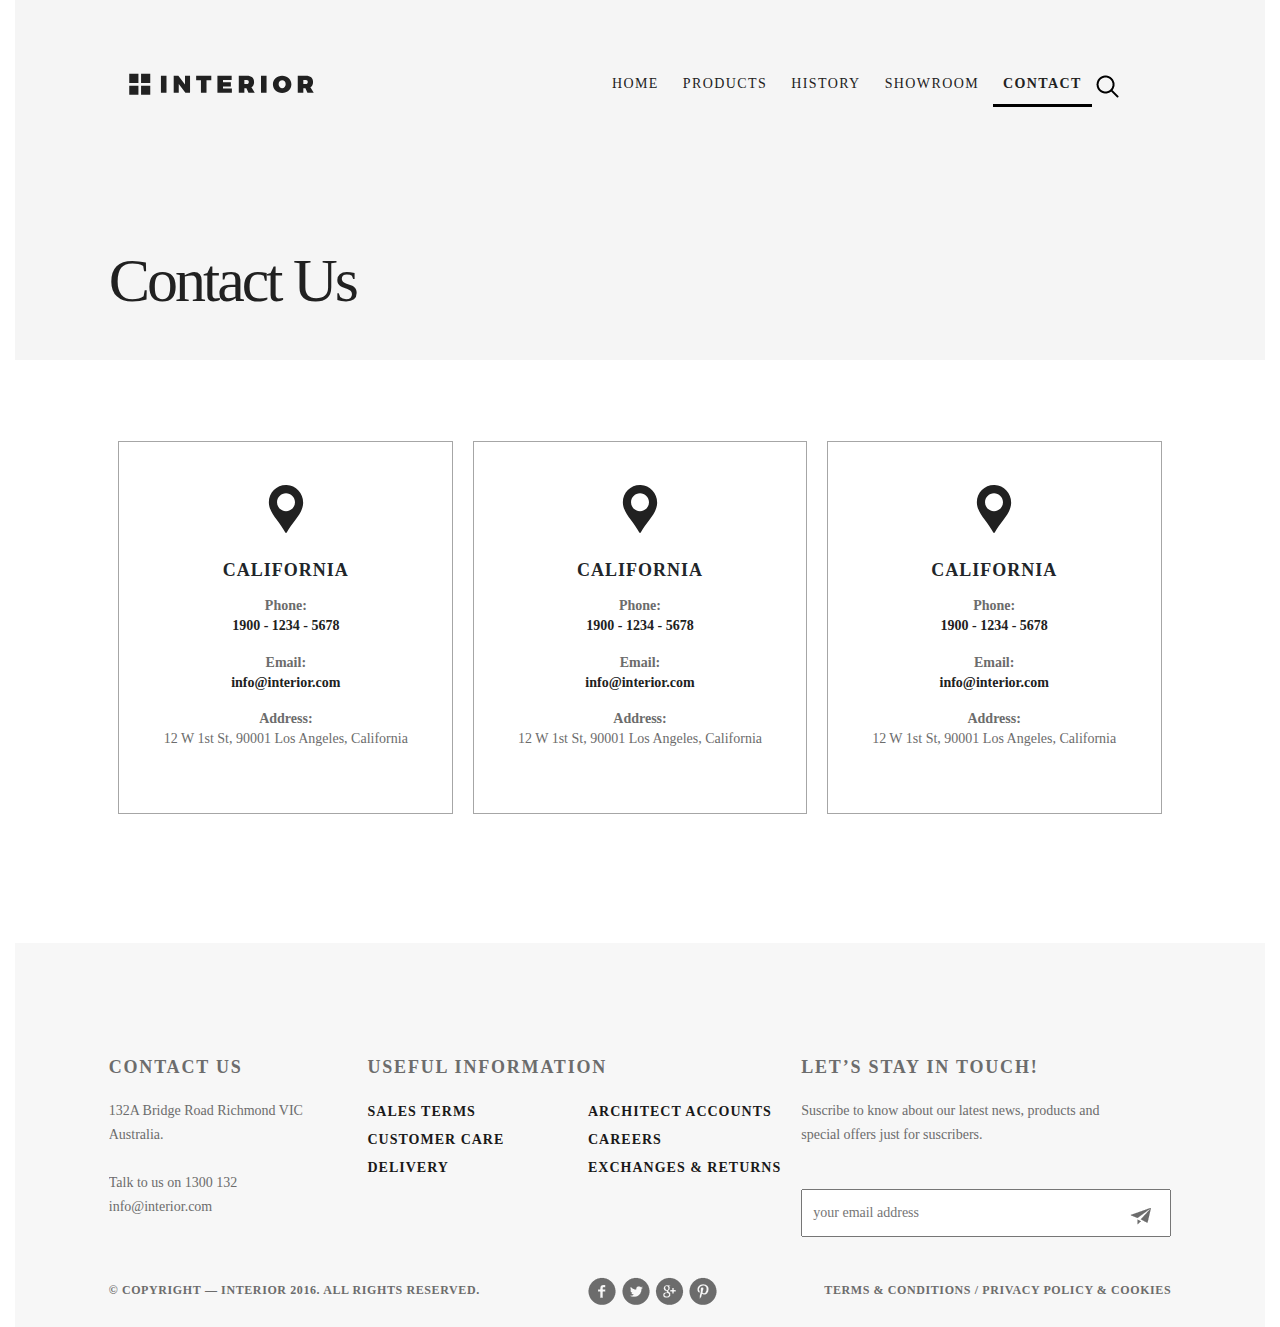
==== interior-contacts.html @ 3bba410d "Add files via upload" ====
<!doctype html>
<html lang="en">
  <head>
    <!-- Required meta tags -->
    <meta charset="utf-8">
    <meta name="viewport" content="width=device-width, initial-scale=1, shrink-to-fit=no">
    <!-- Bootstrap CSS -->
    <link rel="stylesheet" href="https://stackpath.bootstrapcdn.com/bootstrap/4.4.1/css/bootstrap.min.css" integrity="sha384-Vkoo8x4CGsO3+Hhxv8T/Q5PaXtkKtu6ug5TOeNV6gBiFeWPGFN9MuhOf23Q9Ifjh" crossorigin="anonymous">
    <link rel="stylesheet" href="style.css">
    <title>Interior Contacts</title>
  </head>
  <body>
<div class="container">
  <div class="content">
    <div class="nav-slider">
      <div class="navbar">
        <div class="logo"> <a href="index.html"><img src="img/logo.svg" alt="logo"></a>
      </div>
      <div class="menu">
        <ul>
          <li><a href="index.html">HOME</a></li>
          <li><a href="interior-product-range.html">PRODUCTS</a></li>
          <li><a href="#">HISTORY</a></li>
          <li><a href="interior-product-details.html">SHOWROOM</a></li>
          <li class="active"><a href="#">CONTACT</a></li>
        </ul>
      </div>
      <div class="search">
        <a href=""><img src="img/search.png" alt="search-bar"></a>
      </div>
    </div>
    <div class="catalog-title">
      <h1>Contact Us</h1>
    </div>
  </div>
  
<div class="row contacts-content">
  <div class="col-sm contact-card">
    <div class="contact-card-content">
      <img src="img/map-point.svg" alt="map-point">
      <h4>California</h4>
      <div class="contact-field">
        <p class="contact-item">Phone:</p><p class="contact-text">1900 - 1234 - 5678</p>
      </div>
      <div class="contact-field">
        <p class="contact-item">Email:</p><p class="contact-text">info@interior.com</p>
      </div>
      <div class="contact-field">
        <p class="contact-item">Address:</p><p class="address-text">12 W 1st St, 90001 Los Angeles, California</p>
      </div>
    </div>
  </div>
  <div class="col-sm contact-card">
    <div class="contact-card-content">
      <img src="img/map-point.svg" alt="map-point">
      <h4>California</h4>
      <div class="contact-field">
        <p class="contact-item">Phone:</p><p class="contact-text">1900 - 1234 - 5678</p>
      </div>
      <div class="contact-field">
        <p class="contact-item">Email:</p><p class="contact-text">info@interior.com</p>
      </div>
      <div class="contact-field">
        <p class="contact-item">Address:</p><p class="address-text">12 W 1st St, 90001 Los Angeles, California</p>
      </div>
    </div>
    
  </div>
  <div class="col-sm contact-card">
    <div class="contact-card-content">
      <img src="img/map-point.svg" alt="map-point">
      <h4>California</h4>
      <div class="contact-field">
        <p class="contact-item">Phone:</p><p class="contact-text">1900 - 1234 - 5678</p>
      </div>
      <div class="contact-field">
        <p class="contact-item">Email:</p><p class="contact-text">info@interior.com</p>
      </div>
      <div class="contact-field">
        <p class="contact-item">Address:</p><p class="address-text">12 W 1st St, 90001 Los Angeles, California</p>
      </div>
    </div>
  </div>
  </div>

<div class="clr"></div>
</div>

<div class="footer">
  <div class="footer-content">
    <div class="footer-content1">
      <div class="contact">
        <h4>Contact Us</h4>
        <p>132A Bridge Road Richmond VIC<br>Australia.<br><br>
        Talk to us on 1300 132<br>info@interior.com</p>
      </div>
      <div class="useful-info">
        <h4>Useful Information</h4>
        <ul>
          <li><a href="">Sales terms</a></li>
          <li><a href="">Customer care</a></li>
          <li><a href="">Delivery</a></li>
          <li><a href="">Architect accounts</a></li>
          <li><a href="">Careers</a></li>
          <li><a href="">Exchanges & returns</a></li>
        </ul>
      </div>
      <div class="in-touch">
      <h4>Let’s Stay in Touch!</h4>
      <p>Suscribe to&nbsp;know about our latest news, products and <br> special offers just for suscribers.</p>
      <form class="subscribe-form">
        <input class="email" type="email" name="email" placeholder="your email address">
        <button type="submit" class="email-btn"><img src="img/send.png" alt="send"></button>
      </form>
      </div>
    </div>
    <div class="footer-content2">
      <p>&copy;&nbsp;Copyright&nbsp;&mdash; INTERIOR 2016. All Rights Reserved.</p>
      <div class="social"><img src="img/social-links.png" alt="social-media"></div>
      <p class="right-text">Terms &amp;&nbsp;Conditions&nbsp;/ Privacy policy &amp;&nbsp;Cookies</p>
    </div>
 </div>
</div>
</div>

    <!-- Optional JavaScript -->
    <!-- jQuery first, then Popper.js, then Bootstrap JS -->
    <script src="https://code.jquery.com/jquery-3.4.1.slim.min.js" integrity="sha384-J6qa4849blE2+poT4WnyKhv5vZF5SrPo0iEjwBvKU7imGFAV0wwj1yYfoRSJoZ+n" crossorigin="anonymous"></script>
    <script src="https://cdn.jsdelivr.net/npm/popper.js@1.16.0/dist/umd/popper.min.js" integrity="sha384-Q6E9RHvbIyZFJoft+2mJbHaEWldlvI9IOYy5n3zV9zzTtmI3UksdQRVvoxMfooAo" crossorigin="anonymous"></script>
    <script src="https://stackpath.bootstrapcdn.com/bootstrap/4.4.1/js/bootstrap.min.js" integrity="sha384-wfSDF2E50Y2D1uUdj0O3uMBJnjuUD4Ih7YwaYd1iqfktj0Uod8GCExl3Og8ifwB6" crossorigin="anonymous"></script>
  </body>
</html>
---- style.css ----
* {
	margin: 0;
	padding: 0;
	font-family: Montserrat;
	-webkit-box-sizing: border-box;
    -moz-box-sizing: border-box;
    box-sizing: border-box;
}

html​,​​​body​​​ {​​​
	height​:​​​​100​%;​​​​
}

.clr {
	height: 384px;
}

.header {
	width: 100%;
}

h1 {
	color: #212121;
	font-size: 62px;
	font-weight: 300;
	line-height: 72px;
	text-transform: uppercase;
	letter-spacing: -3px;
}

h3 {
	color: #212121;
	font-size: 36px;
	font-weight: 700;
	line-height: 60px;
}

h4, .order-button a, .explore-btn a {
	font-size: 18px;
	font-weight: 700;
	line-height: 48px;
	text-transform: uppercase;
	letter-spacing: 1.8px;
	text-decoration: none;
}

h5 {
	color: #212121;
	font-size: 36px;
	font-weight: 400;
	line-height: 48px;
}

.price-value {
	font-size: 72px;
	text-transform: uppercase;
	color: #212121;
	font-weight: 400;
}


p {
	color: #6c6c6c;
	font-size: 14px;
	font-weight: 300;
	line-height: 24px;
}

.order-button {
	width: 212px;
	height: 45px;
	box-shadow: 0 2px 5px 1px rgba(33, 33, 33, 0.35);
	border-radius: 23px;
	background-image: linear-gradient(to right, #ECE9E6 0%, #FFFFFF 51%, #ECE9E6 100%);
	-moz-transition: all .2s ease-in-out;
    -o-transition: all .2s ease-in-out;
    -webkit-transition: all .2s ease-in-out;
    transition: all .2s ease-in-out;
    background-size: 300% 100%;
	margin-top: 25px;
	transition: 0.3s;
}

.order-button:hover {
	width: 212px;
	height: 45px;
	border-radius: 23px;
	background-position: right center;
}

.order-button:active {
	box-shadow: none;
}

.order-button a {
	display: block;
	color: #212121;
	letter-spacing: 3.6px;
	text-align: center;
}

.order-button img, .explore-btn img {
	padding-left: 20px;
}

.explore-btn {
	text-align: center;
	vertical-align: middle;
	height: 67px;
	line-height: 67px;
}

.explore-btn a {
	display: inline-block;
	color: #1e1e1e;
	position: relative;
	cursor: pointer;
	line-height: 1;
	text-decoration: none;
}

.explore-btn a:after {
    display: block;
	position: absolute;
	left: 0; 
	width: 0;
	height: 3px; 
	background-color: #1e1e1e; 
	content: "";
	transition: width 0.3s ease-out;
}

.explore-btn a:hover:after, .explore-btn a:focus:after {
	width: 100%; /*устанавливаем значение 100% чтобы ссылка подчёркивалась полностью*/
}

.title,.gallery-title {
	display: flex;
	justify-content: space-between;
	margin-bottom: 65px;
}

.gallery-pic-big:hover, .exclusive-small:hover, .exclusive-big1:hover {
	box-shadow: 0 2px 5px 1px rgba(33, 33, 33, 0.35);
}

/*slider*/

.container {
	width: 1366px;
	max-width: 100%;
	margin: 0 auto;
	position: relative;
	overflow: hidden;
	min-height: 100%;
}

.slider {
	height: 800px;
	background-image: url(img/slider-img.jpg);
	position: relative;
	overflow: hidden;

}

.navbar {
	display: inline-block;
}

.menu {
	display: inline-block;
	list-style-type: none;
	text-align: center; 
	padding: 0;
	margin-left: 382px;
	box-sizing: border-box;
}

.menu li {
	display: inline-block;
	font-size: 14px;
	padding: 10px;
	font-weight: 500;
	line-height: 20px;
	text-transform: uppercase;
	letter-spacing: 1.4px;
	border-bottom: 3px solid transparent;
}

.menu li.active {
	color: black;
	font-weight: 700;
	border-bottom: 3px solid black;
}

.menu li>a {
	text-decoration: none;
	color: #212121;
	border-bottom: 3px solid transparent;
}

.menu li:hover {
	color: black;
	font-weight: 700;
	border-bottom: 3px solid black;
}

.logo {
	width: 185px;
	height: 22px;
	padding-top: 63px;
	padding-left: 98px;
	display: inline-block;
}

.search {
	width: 23px;
	height: 23px;
	display: inline-block;
	vertical-align: middle;
}

.slider-content {
	margin-top: 250px;
	margin-left: 98px;
	width: 450px;
}

.slider-content h4 {
	color: #43a047;
}

.scroll {
	height: 50px;
	text-align: center;
	position: absolute;
	width: 100%;
	bottom: 19px;
}

.button {
	display: inline-block;
	width: 30px;
	height: 30px;
	border-radius: 23px;
	background-color: grey;
	margin: 3px;	
	text-align: center;
	vertical-align: middle;
	transition: 0.3s;
}

.button:nth-child(2) {
	width: 40px;
	height: 40px;
	border-radius: 23px;
	background-color: black;
	text-align: center;
	line-height: 50px;
}

.button:hover {
	display: inline-block;
	width: 40px;
	height: 40px;
	border-radius: 23px;
	background-color: black;
	text-align: center;
	line-height: 50px;
}

/*featured*/

.featured-product{
	margin: 120px auto;
	width: 85%;
}

.explore-btn, .tab-control {
	display: block;
}

.tab-control li {
	display: inline-block;
	list-style-type: none;
	padding: 10px;
	border-bottom: 0.5px solid black;

}

.tab-control a {
	text-decoration: none;
	color: #8c8c8c;
	font-size: 36px;
	font-weight: 700;
}

.tab-control a.active, .tab-control a:hover {
	text-decoration: none;
	color: black;
	font-size: 36px;
	font-weight: 700;
}

.tab-control li.active, .tab-control li:hover {
	border-bottom: 3px solid black;
}

.tab-content {
	display: inline-flex;
	justify-content: space-between;
	width: 100%;
	height: 270px;
}

.product {
	width: 270px;
	height: 270px;
}

.prod1 {
	background: url(img/featured/product-1.png) no-repeat center top;
}

.prod2 {
	background: url(img/featured/product-2.png) no-repeat center top;
}

.prod3 {
	background: url(img/featured/product-3.png) no-repeat center top;
}

.prod4 {
	background: url(img/featured/product-4.png) no-repeat center top;
}

.prod-content {
	width: 100%;
	height: 100%;
	text-align: center;
	opacity: 1;
	display: flex;
	flex-direction:  column;
	justify-content: center;
	align-content: center;
	opacity: 0;
}

.prod-content h3 {
	font-size: 22px;
}

.prod-content p {
	width: 270px;
	max-height: 50px;
	overflow: hidden;
	position: relative;
}

.prod-content:hover {
	background-color: rgba(255, 255, 255, .9);
	transition: 0.2s;
	opacity: 1;
}

.sm-button {
	width: 48px;
	height: 48px;
	box-shadow: 0 2px 5px 1px rgba(33, 33, 33, 0.35);
	border-radius: 24px;
	background-image: linear-gradient(to right, #ECE9E6 0%, #FFFFFF 51%, #ECE9E6 100%);
	align-self: center;
	margin-bottom: 20px;
	-moz-transition: all .2s ease-in-out;
    -o-transition: all .2s ease-in-out;
    -webkit-transition: all .2s ease-in-out;
    transition: all .2s ease-in-out;
    background-size: 300% 100%;
}

.sm-button:hover {
	background-position: right center;
}

.sm-button:active {
	box-shadow: none;
}

.sm-button a {
	width: 100%;
	height: 100%;
	display: block;
}

.sm-button img {
	display: block;
	margin-top: 15px;
	margin-left: 18px;
}

/*EXCLUSIVE*/

.promo-product {
	height: 683px;
	width: 100%;
	display: flex;
}

.promo-content {
	height: 100%;
	width: 50%;
}

.promo-text {
	display: block;
	max-width: 350px;
	margin-top: 30%;
	margin-left: 8%;
}

.promo-text h4 {
	color: #1e88e5;
	line-height: 20px;
	margin-bottom: 36px;
}

.promo-text p {
	padding-top: 10px;
}

.promo1 {
	background-image: url('img/promo-img1.png');
}

.promo2 {
	background-image: url('img/promo-img2.png');
}

/*TRENDING*/

.product-gallery {
	width: 85%;
}

.product-gallery.trending {
	margin: 120px auto;
}

.gallery-content {
	height: 770px;
	display: flex;
	justify-content: space-between;
	align-content: space-between;
	flex-wrap: wrap;
}

.gallery-pic-big {
	height: 370px;
	width: 370px;
}

/*HOT DEAL*/

.hot-deals {
	height: 800px;
	width: 100%;
	background: url('img/hot deal-slider.png');
	position: relative;
	padding: 0;
    overflow: hidden;
}

.hotdeal-content {
	top: 50%;
	margin-top: 243px;
	margin-left: 98px;
}

.hotdeal-content h4 {
	 color: #e53935;
}


/*EXCLUSIVE*/

.exclusive {
	width: 85%;
	margin: 120px auto;
	display: flex;
	justify-content: space-between;
}

.exclusive-big1, .exclusive-big2 {
	width: 570px;
	height: 570px;
}

.exclusive-big1 {
	background: url(img/exclusive/product-1-lg.png);
}

.exclusive-big2 {
	display: flex;
	flex-direction: row;
	flex-wrap: wrap;
	justify-content: space-between;
	align-content: space-between;
}

.exclusive-small {
	width: 270px;
	height: 270px;
}

/*MOBILE-APP*/

.mobile-app {
	height: 516px;
	width: 100%;
	background: url(img/back-img.png);
}

.mobile-app-content {
	padding-top: 125px;
	padding-left: 99px;
	max-width: 600px;
}

.mobile-app-content h4 {
	color: #6c6c6c;
}

.mobile-app-content h1 {
	font-weight: 300;
}

.mobile-app-content p {
	font-size: 22px;
}

.app-buttons {
	margin-top: 33px;
}

/*FOOTER*/

.footer {
	height: 384px;
	width: 100%;
	background-color: #f7f7f7;
	overflow: hidden;
	clear: both;
	margin-top: -384px;
}

.footer-content {
	width: 85%;
	margin: 8% auto 1%;
}

.footer-content1 h4 {
	color: #6c6c6c;
}

.footer-content1 {
	display: flex;
	justify-content: space-between;
}

.contact {
	width: 250px;
	overflow: hidden;
}

.useful-info {
	width: 425px;
	height: 100px;
}

.in-touch {
	width: 370px;

}

.useful-info ul {
	 list-style: none;
	 column-count: 2;
}

.useful-info li {
	page-break-inside: avoid;
	break-inside: avoid;
	line-height: 25px;
	font-size: 14px;
	font-weight: 700;
	text-transform: uppercase;
	letter-spacing: 1px;
	border-bottom: 3px solid transparent;
}

.useful-info li>a {
	text-decoration: none;
	color: #1a1919;
}

.subscribe-form {
	  display: inline-block;
	  vertical-align: top;
	  position: relative;
}

.email {
	margin-top: 26px;
	width: 370px;
	height: 48px;
	padding: 10px;
	font-size: 14px;
	font-weight: 300;
	line-height: 22px;
	color: #1a1919;
}

.email-btn {
	position: absolute; 
	top: 30px; right: 10px;
	outline: none;
	border: none;
	display: inline-block;
	padding: 10px;
	cursor: pointer; z-index: 9;
	background-color: transparent;
}

.footer-content2 {
	margin-top: 40px;
	display: flex;
	justify-content: space-between;
}

.footer-content2 p {
	color: #6c6c6c;
	font-size: 12px;
	font-weight: 700;
	line-height: 26px;
	text-transform: uppercase;
	letter-spacing: 0.6px;
}

.right-text {
	text-align: right;
}

/* PRODUCT DETAILS*/

.page-links, .nav {
	height: 70px;
	margin-top: 29px;
}

.nav.details {
	background-color: #f4f4f4;
}

.page-links a {
	text-decoration: none;
	line-height: 55px;
	font-size: 18px;
	font-weight: 700;
	text-transform: uppercase;
	letter-spacing: 1.8px;
	color: #6c6c6c;
}

.page-links a.active {
	color: #212121;
	}

.nav-item a:hover {
	color: #212121;
}

.row.justify-content-around {
	width: 85%;
	margin: 72px auto 0;
	height: 651px;
}

.carousel-controls {
	text-align: center;
	margin-top: 5%;
}

.carousel-controls li {
	list-style-type: none;
	display:inline-block;
	width: 70px;
	overflow:hidden;
}

.promo-text.details {
	margin: 8% auto 3%;
	width: 518px;
	text-align: center;
}

.related {
	height: 468px;
	margin: 120px auto;
}

.col-6 {
	padding: 0 2%;
}

.col-6 .order-button {
	width: 518px;
	height: 71px;
	border-radius: 40px;
	background-image: linear-gradient(to right, #eb3941, #e61c24, #ff0409, #e2373f);
}

.col-6 h4 {
	color: #e53935;
}

.col-6 .order-button>a {
	color: white;
	line-height: 71px;
	font-size: 22px;
}

.product-description {
    width: 518px;
    padding: 10% 2% 0;
}

.product-description p {
	font-size: 15px;
	font-weight: 400;
	line-height: 17px;
	color: #212121;
}

/*CATALOG*/

.content {
	min-height: 100%;
	height: 100%;
	overflow: hidden;
}

.nav-slider {
	height: 360px;
	background-color: #f5f5f5;
	margin-bottom: 71px;
}

.catalog-title  {
	margin: 9% auto 2%;
	width: 85%;
}

.catalog-title h1 {
	text-transform: none;
	font-weight: 300;
}

.product-range {
	width: 85%;
	margin: 0 auto 15%;
	height: 1700px;
}

.gallery-content.catalog {
	height: 1530px;
}

.page-links.tabs {
	margin: 70px 0 50px;
}

.page-links.tabs li {
	border-bottom: 0.5px solid black;
}

.page-links.tabs li.active, .page-links.tabs li:hover {
	border-bottom: 3px solid black;
}

.text-center.load {
	height: 42px;
	margin-top: 6%;
}

.text-center.load img {
	height: 100%;
}

/*CONTACTS*/

.row.contacts-content {
	width: 85%;
	margin: 0 auto 120px;
}

.col-sm.contact-card {
	width: 371px;
	max-width: 371px;
	height: 371px;
	padding: 0;
	outline: 1px solid #A6A6A6;
	margin: 1%;
	overflow: hidden;
	vertical-align: middle;
}

.contact-card-content {
	text-align: center;
	width: 100%;
	margin: 13% auto;
}

.contact-card-content img {
	height: 48px;
	margin-bottom: 8%;
}

.contact-card-content h4 {
	line-height: 20px;
	letter-spacing: 1px;
}

.contact-field {
	margin: 5% auto;
}

.contact-field p {
	color: #6C6C6C;
	line-height: 20px;
	font-weight: 700;
	max-width: 100%;
	margin: 0;
}

p.contact-text {
	color: #212121;
}

p.address-text {
	font-weight: 400;
}
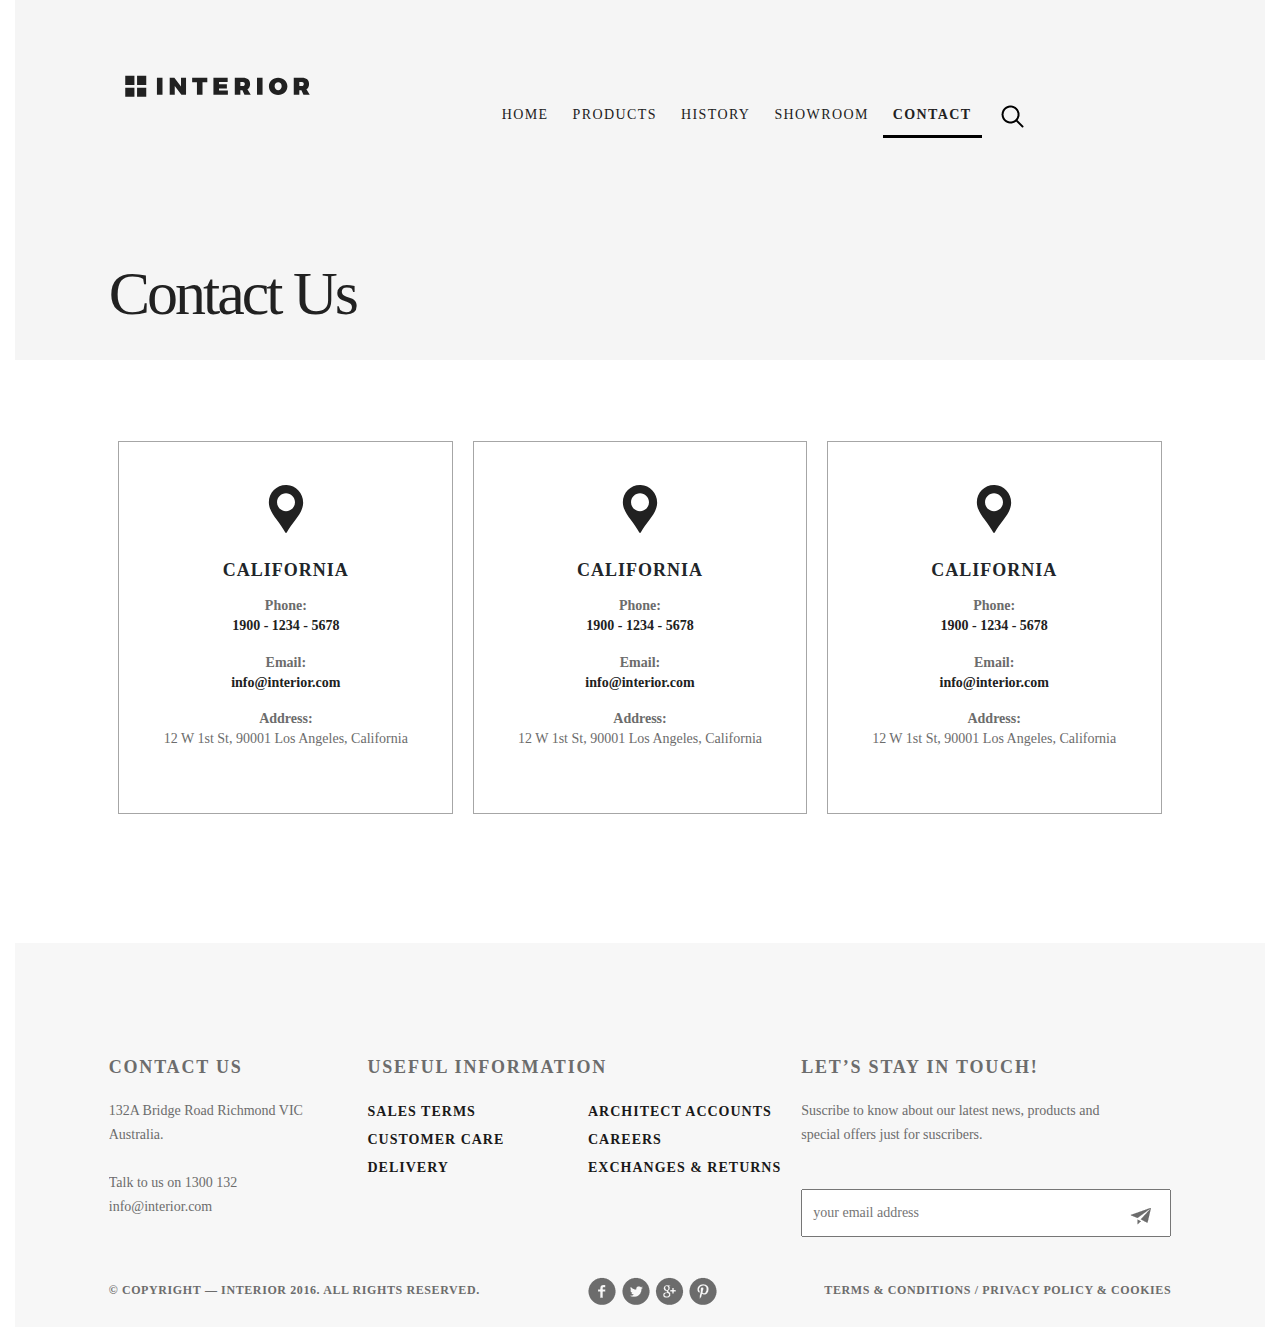
==== commit 44ac12ee: "Add files via upload" ====
--- a/interior-contacts.html
+++ b/interior-contacts.html
@@ -13,26 +13,29 @@
 <div class="container">
   <div class="content">
     <div class="nav-slider">
-      <div class="navbar">
-        <div class="logo"> <a href="index.html"><img src="img/logo.svg" alt="logo"></a>
-      </div>
-      <div class="menu">
-        <ul>
-          <li><a href="index.html">HOME</a></li>
-          <li><a href="interior-product-range.html">PRODUCTS</a></li>
-          <li><a href="#">HISTORY</a></li>
-          <li><a href="interior-product-details.html">SHOWROOM</a></li>
-          <li class="active"><a href="#">CONTACT</a></li>
-        </ul>
-      </div>
-      <div class="search">
-        <a href=""><img src="img/search.png" alt="search-bar"></a>
-      </div>
+      <div class="slider-content">
+       <div class="row navbar">
+    <div class="col logo">
+    <a href="index.html"><img src="img/logo.svg" alt="logo"></a>
     </div>
+    <div class="col-md-auto menu">
+    <ul>
+      <li><a href="index.html">HOME</a></li>
+      <li><a href="interior-product-range.html">PRODUCTS</a></li>
+      <li><a href="#">HISTORY</a></li>
+      <li><a href="interior-product-details.html">SHOWROOM</a></li>
+      <li class="active"><a href="interior-contacts.html">CONTACT</a></li>
+    </ul>
+    </div>
+    <div class="col col-lg-2 search">
+      <a href=""><img src="img/search.png" alt="search-bar"></a>
+    </div>
+  </div>
     <div class="catalog-title">
       <h1>Contact Us</h1>
     </div>
   </div>
+</div>
   
 <div class="row contacts-content">
   <div class="col-sm contact-card">
--- a/style.css
+++ b/style.css
@@ -8,7 +8,7 @@
 }
 
 html​,​​​body​​​ {​​​
-	height​:​​​​100​%;​​​​
+	height​:​​​​ 100​%;​​​​
 }
 
 .clr {
@@ -140,8 +140,15 @@
 	margin-bottom: 65px;
 }
 
+
+
 .gallery-pic-big:hover, .exclusive-small:hover, .exclusive-big1:hover {
 	box-shadow: 0 2px 5px 1px rgba(33, 33, 33, 0.35);
+}
+
+.gallery-pic-big img {
+	height: auto;
+	max-width: 100%;
 }
 
 /*slider*/
@@ -158,6 +165,7 @@
 .slider {
 	height: 800px;
 	background-image: url(img/slider-img.jpg);
+	background-size: cover;
 	position: relative;
 	overflow: hidden;
 
@@ -208,9 +216,9 @@
 .logo {
 	width: 185px;
 	height: 22px;
-	padding-top: 63px;
-	padding-left: 98px;
-	display: inline-block;
+	line-height: 24px;
+	display: inline-block;
+	vertical-align: middle;
 }
 
 .search {
@@ -221,12 +229,16 @@
 }
 
 .slider-content {
-	margin-top: 250px;
-	margin-left: 98px;
-	width: 450px;
-}
-
-.slider-content h4 {
+	width: 85%;
+	margin: 5% auto 0;
+}
+
+.slider-text {
+	margin-top: 20%;
+	width: 40%;
+}
+
+.slider-text h4 {
 	color: #43a047;
 }
 
@@ -235,7 +247,12 @@
 	text-align: center;
 	position: absolute;
 	width: 100%;
-	bottom: 19px;
+	bottom: 2%;
+	right: 0;
+}
+
+.scroll.hot {
+	width: 100%;
 }
 
 .button {
@@ -430,10 +447,12 @@
 
 .promo1 {
 	background-image: url('img/promo-img1.png');
+	background-size: cover;
 }
 
 .promo2 {
 	background-image: url('img/promo-img2.png');
+	background-size: cover;
 }
 
 /*TRENDING*/
@@ -452,6 +471,7 @@
 	justify-content: space-between;
 	align-content: space-between;
 	flex-wrap: wrap;
+	overflow: hidden;
 }
 
 .gallery-pic-big {
@@ -471,9 +491,8 @@
 }
 
 .hotdeal-content {
-	top: 50%;
-	margin-top: 243px;
-	margin-left: 98px;
+	width: 85%;
+	margin: 20% auto;
 }
 
 .hotdeal-content h4 {
@@ -753,11 +772,11 @@
 	height: 360px;
 	background-color: #f5f5f5;
 	margin-bottom: 71px;
+	overflow: hidden;
 }
 
 .catalog-title  {
 	margin: 9% auto 2%;
-	width: 85%;
 }
 
 .catalog-title h1 {
@@ -848,4 +867,205 @@
 
 p.address-text {
 	font-weight: 400;
+}
+
+
+@media (min-width: 768px) and (max-width: 1200px) {
+	.gallery-pic-big {
+		max-width: 250px;
+		max-height: 250px;
+	}
+     .product-range {
+     	height: 1310px;
+     	overflow: hidden;
+     }
+
+     .gallery-content.catalog {
+     	height: 1030px;
+     }
+
+  }
+
+
+@media (min-width: 768px) and (max-width: 1200px) {
+	.gallery-pic-big {
+		max-width: 250px;
+		max-height: 250px;
+	}
+     .product-range {
+     	height: 1310px;
+     	overflow: hidden;
+     }
+
+     .gallery-content.catalog {
+     	height: 1030px;
+     }
+
+     .catalog-title h1 {
+     	font-size: 50px;
+     }
+
+  }
+
+
+  @media (min-width: 576px) and (max-width: 767.98px) 
+  { 
+  	.gallery-pic-big {
+		max-width: 200px;
+		max-height: 200px;
+	}
+     .product-range {
+     	height: 1200px;
+     	overflow: hidden;
+     }
+
+     .gallery-content.catalog {
+     	height: 800px;
+     }
+
+     .catalog-title h1 {
+     	font-size: 41px;
+     }
+  }
+
+  @media (max-width: 575.98px) { 
+  	.gallery-pic-big {
+		max-width: 300px;
+		max-height: 300px;
+		margin: 5% auto;
+	}
+     .product-range {
+     	height: 830px;
+     	margin: 5% auto;
+     }
+
+     .gallery-content.catalog {
+     	max-width: 100vw;
+     	height: 550px;
+     	display: inline-block;
+     	overflow-y: scroll;
+     	margin: 10% auto;
+     }
+
+     .catalog-title h1 {
+     	font-size: 35px;
+     }
+
+     .nav li {
+     	display: table-cell;
+     }
+
+     .nav-item a {
+     	font-size: 15px;
+     	line-height: 30px;
+     	max-height: 100%;
+     }
+
+     .text-center.load {
+     	height: 40px;
+     	margin-top: 0;
+     }
+
+   .promo-product {
+	height: 800px;
+	width: 100%;
+	display: flex;
+	flex-direction: column;
+	overflow: hidden;
+}
+
+.promo-content {
+	width: 100%;
+}
+
+.promo-text {
+	display: block;
+	max-width: 350px;
+	margin-top: 10%;
+	margin-left: 8%;
+}
+
+.promo-text h4 {
+	color: #1e88e5;
+	font-size: 20px;
+	line-height: 20px;
+	margin-bottom: 3%;
+}
+
+.row.navbar {
+	display: block;
+}
+
+.menu {
+	margin: 5% auto 0;
+}
+
+.footer, .clr {
+	height: 800px;
+}
+
+.footer {
+	margin-top: -800px;
+}
+
+.footer-content1 {
+	min-width: 300px;
+	height: 600px;
+	display: block;
+	margin: 0 auto;
+}
+
+.contact, .useful-info {
+	min-width: 300px;
+}
+
+.useful-info {
+	min-height: 200px;
+	margin: 5% auto;
+}
+
+.useful-info ul {
+	 column-count: 1;
+}
+
+.useful-info li {
+	font-weight: 600;
+	letter-spacing: 1px;
+	border-bottom: 1.5px solid transparent;
+}
+
+.in-touch {
+	display: block;
+	width: 300px;
+	min-height: 600px;
+}
+
+.email {
+	margin-top: 5%;
+	max-width: 100%;
+}
+
+.email-btn {
+	position: absolute; 
+	top: 35%; right: 2%;
+	outline: none;
+	border: none;
+	display: inline-block;
+	padding: 10px;
+	cursor: pointer; z-index: 9;
+	background-color: transparent;
+}
+
+.footer-content2 {
+	margin-top: 5%;
+	min-height: 200px;
+	display: inline-block;
+	text-align: center;
+
+}
+
+.col-md-auto {
+	max-width: 300px;
+}
+
 }